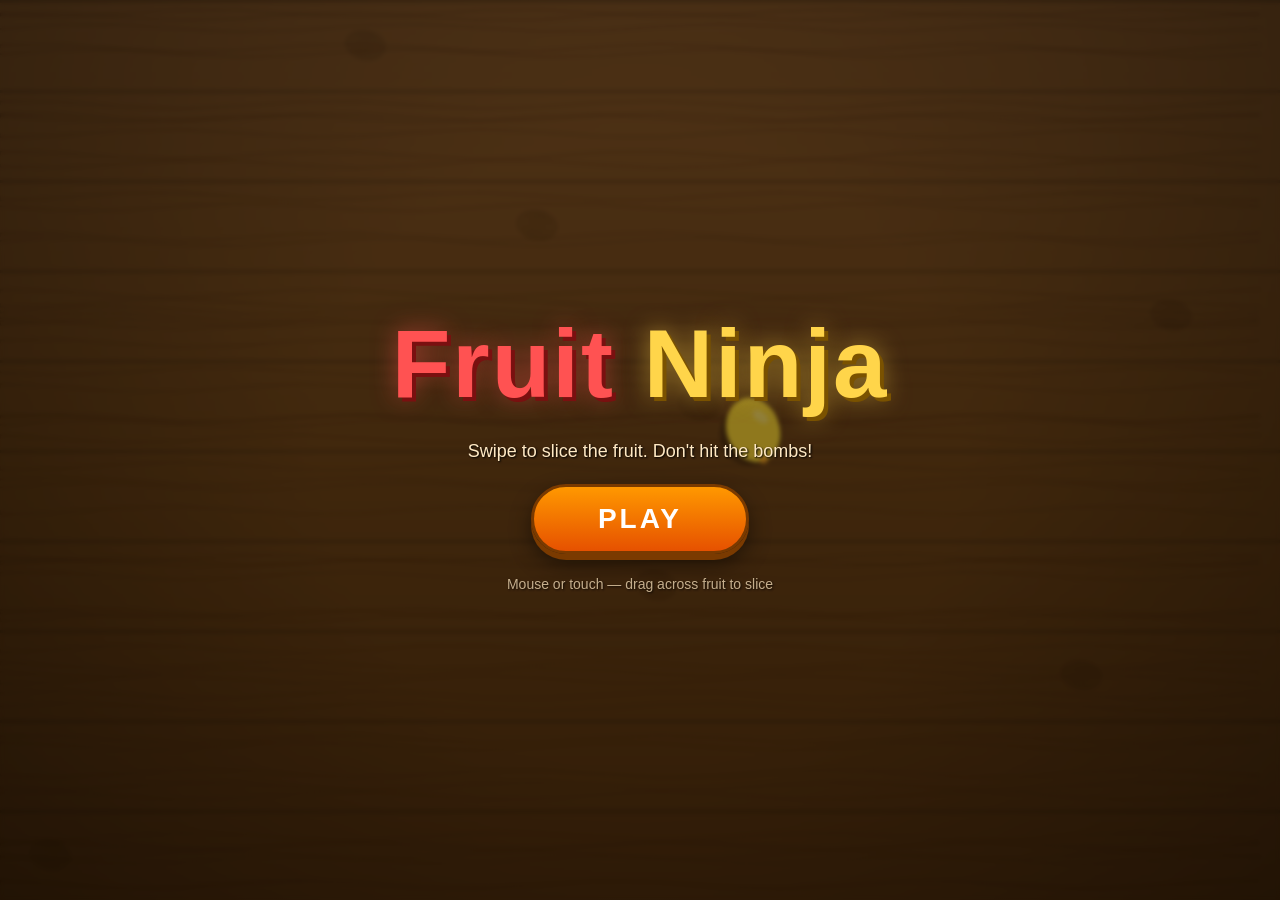
==== index.html @ 7fde8c0e "Add complete Fruit Ninja web game Canvas-based game in vanilla HTML/CSS/JS with no external assets: " ====
<!DOCTYPE html>
<html lang="en">
<head>
  <meta charset="UTF-8">
  <meta name="viewport" content="width=device-width, initial-scale=1.0, user-scalable=no">
  <title>Fruit Ninja</title>
  <link rel="stylesheet" href="style.css">
</head>
<body>
  <div id="game-container">
    <canvas id="game-canvas"></canvas>

    <div id="hud" class="hidden">
      <div id="score-panel">
        <span id="score-icon">🍉</span>
        <span id="score">0</span>
      </div>
      <div id="best-panel">BEST: <span id="best">0</span></div>
      <div id="lives-panel">
        <span class="life" data-life="0">❌</span>
        <span class="life" data-life="1">❌</span>
        <span class="life" data-life="2">❌</span>
      </div>
    </div>

    <div id="combo-popup" class="hidden"></div>

    <div id="menu-screen" class="screen">
      <h1 class="title"><span class="title-fruit">Fruit</span> <span class="title-ninja">Ninja</span></h1>
      <p class="subtitle">Swipe to slice the fruit. Don't hit the bombs!</p>
      <button id="play-btn" class="big-btn">PLAY</button>
      <p class="hint">Mouse or touch — drag across fruit to slice</p>
    </div>

    <div id="gameover-screen" class="screen hidden">
      <h1 class="title-over">GAME OVER</h1>
      <p id="final-score" class="final-score">Score: 0</p>
      <p id="new-best" class="new-best hidden">★ NEW BEST! ★</p>
      <button id="replay-btn" class="big-btn">PLAY AGAIN</button>
    </div>
  </div>

  <script src="game.js"></script>
</body>
</html>
---- style.css ----
* {
  margin: 0;
  padding: 0;
  box-sizing: border-box;
  -webkit-tap-highlight-color: transparent;
}

html, body {
  width: 100%;
  height: 100%;
  overflow: hidden;
  background: #1a0f08;
  font-family: 'Trebuchet MS', 'Segoe UI', sans-serif;
  user-select: none;
  -webkit-user-select: none;
  touch-action: none;
}

#game-container {
  position: relative;
  width: 100%;
  height: 100%;
}

#game-canvas {
  display: block;
  width: 100%;
  height: 100%;
  cursor: crosshair;
}

.hidden {
  display: none !important;
}

/* ---------- HUD ---------- */

#hud {
  position: absolute;
  top: 0;
  left: 0;
  right: 0;
  padding: 14px 18px;
  display: flex;
  justify-content: space-between;
  align-items: flex-start;
  pointer-events: none;
}

#score-panel {
  font-size: 34px;
  font-weight: bold;
  color: #ffd54a;
  text-shadow: 2px 2px 0 #5b3000, 0 0 12px rgba(0, 0, 0, 0.6);
  display: flex;
  align-items: center;
  gap: 8px;
}

#best-panel {
  position: absolute;
  top: 58px;
  left: 18px;
  font-size: 16px;
  color: #ffe9a8;
  text-shadow: 1px 1px 0 #5b3000;
}

#lives-panel {
  display: flex;
  gap: 6px;
  font-size: 26px;
}

.life {
  filter: grayscale(1) opacity(0.35);
  text-shadow: 0 0 6px rgba(0, 0, 0, 0.7);
  transition: filter 0.2s, transform 0.2s;
}

.life.lost {
  filter: none;
  transform: scale(1.15);
}

/* ---------- Combo popup ---------- */

#combo-popup {
  position: absolute;
  left: 50%;
  top: 38%;
  transform: translate(-50%, -50%);
  font-size: 44px;
  font-weight: bold;
  color: #fff176;
  text-shadow: 3px 3px 0 #b35900, 0 0 18px rgba(255, 200, 0, 0.8);
  pointer-events: none;
  animation: combo-pop 0.9s ease-out forwards;
}

@keyframes combo-pop {
  0%   { transform: translate(-50%, -50%) scale(0.3); opacity: 0; }
  20%  { transform: translate(-50%, -50%) scale(1.2); opacity: 1; }
  60%  { transform: translate(-50%, -50%) scale(1);   opacity: 1; }
  100% { transform: translate(-50%, -70%) scale(1);   opacity: 0; }
}

/* ---------- Screens ---------- */

.screen {
  position: absolute;
  inset: 0;
  display: flex;
  flex-direction: column;
  align-items: center;
  justify-content: center;
  gap: 22px;
  background: rgba(10, 5, 0, 0.45);
  backdrop-filter: blur(2px);
}

.title {
  font-size: clamp(48px, 10vw, 96px);
  letter-spacing: 2px;
}

.title-fruit {
  color: #ff5252;
  text-shadow: 4px 4px 0 #7a1010, 0 0 24px rgba(255, 80, 80, 0.5);
}

.title-ninja {
  color: #ffd54a;
  text-shadow: 4px 4px 0 #7a5200, 0 0 24px rgba(255, 213, 74, 0.5);
}

.title-over {
  font-size: clamp(40px, 9vw, 84px);
  color: #ff5252;
  text-shadow: 4px 4px 0 #7a1010;
}

.subtitle, .hint {
  color: #ffe9c4;
  font-size: 18px;
  text-shadow: 1px 1px 2px #000;
  text-align: center;
  padding: 0 20px;
}

.hint {
  font-size: 14px;
  opacity: 0.7;
}

.final-score {
  font-size: 32px;
  color: #ffd54a;
  text-shadow: 2px 2px 0 #5b3000;
}

.new-best {
  font-size: 24px;
  color: #76ff7a;
  text-shadow: 2px 2px 0 #1b5e20;
  animation: best-blink 0.8s ease-in-out infinite alternate;
}

@keyframes best-blink {
  from { opacity: 0.6; transform: scale(1); }
  to   { opacity: 1;   transform: scale(1.08); }
}

.big-btn {
  font-family: inherit;
  font-size: 28px;
  font-weight: bold;
  letter-spacing: 3px;
  color: #fff;
  background: linear-gradient(#ff9800, #e65100);
  border: 3px solid #7a3a00;
  border-radius: 50px;
  padding: 16px 64px;
  cursor: pointer;
  box-shadow: 0 6px 0 #7a3a00, 0 10px 20px rgba(0, 0, 0, 0.5);
  transition: transform 0.08s, box-shadow 0.08s;
}

.big-btn:hover {
  filter: brightness(1.1);
}

.big-btn:active {
  transform: translateY(4px);
  box-shadow: 0 2px 0 #7a3a00, 0 4px 10px rgba(0, 0, 0, 0.5);
}
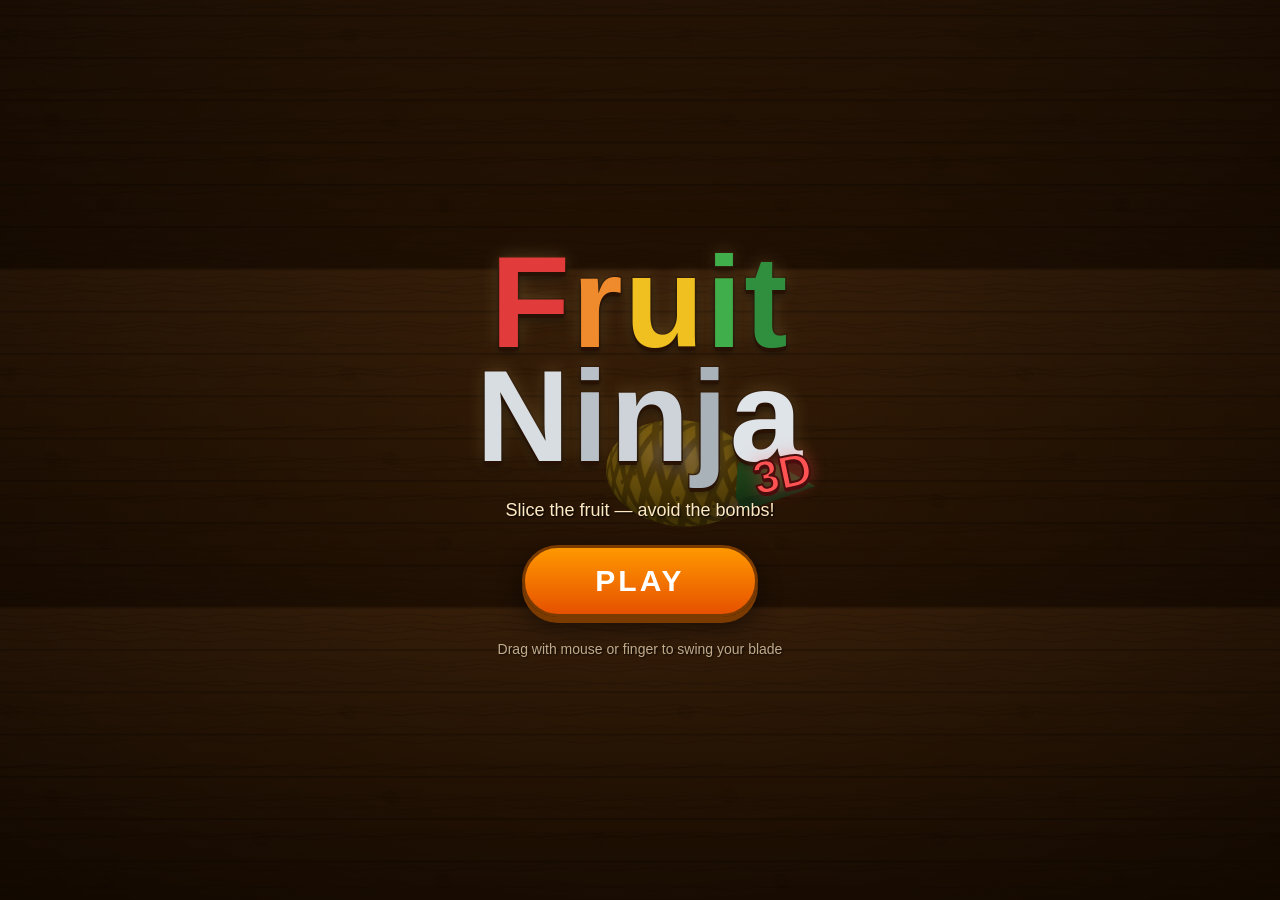
==== commit 419ad9ea: "Rebuild as 3D Fruit Ninja with Three.js and authentic sounds - Real 3D fruit meshes (8 types) sliced" ====
--- a/index.html
+++ b/index.html
@@ -3,43 +3,54 @@
 <head>
   <meta charset="UTF-8">
   <meta name="viewport" content="width=device-width, initial-scale=1.0, user-scalable=no">
-  <title>Fruit Ninja</title>
+  <title>Fruit Ninja 3D</title>
   <link rel="stylesheet" href="style.css">
 </head>
 <body>
   <div id="game-container">
-    <canvas id="game-canvas"></canvas>
+    <canvas id="webgl"></canvas>
+    <canvas id="overlay"></canvas>
 
     <div id="hud" class="hidden">
       <div id="score-panel">
         <span id="score-icon">🍉</span>
         <span id="score">0</span>
       </div>
-      <div id="best-panel">BEST: <span id="best">0</span></div>
+      <div id="best-panel">BEST <span id="best">0</span></div>
       <div id="lives-panel">
-        <span class="life" data-life="0">❌</span>
-        <span class="life" data-life="1">❌</span>
-        <span class="life" data-life="2">❌</span>
+        <span class="life" data-life="0"></span>
+        <span class="life" data-life="1"></span>
+        <span class="life" data-life="2"></span>
       </div>
     </div>
 
-    <div id="combo-popup" class="hidden"></div>
+    <div id="banner" class="hidden"></div>
 
     <div id="menu-screen" class="screen">
-      <h1 class="title"><span class="title-fruit">Fruit</span> <span class="title-ninja">Ninja</span></h1>
-      <p class="subtitle">Swipe to slice the fruit. Don't hit the bombs!</p>
+      <div class="logo">
+        <span class="logo-fruit">
+          <span style="--c:#e23b3b">F</span><span style="--c:#ef8b2c">r</span><span style="--c:#f0c020">u</span><span style="--c:#3fae4b">i</span><span style="--c:#2f8f3e">t</span>
+        </span>
+        <span class="logo-ninja">
+          <span style="--c:#d8dde2">N</span><span style="--c:#b9c0c7">i</span><span style="--c:#cdd3d9">n</span><span style="--c:#a9b1b9">j</span><span style="--c:#dfe4e9">a</span>
+        </span>
+        <span class="logo-3d">3D</span>
+      </div>
+      <p class="subtitle">Slice the fruit — avoid the bombs!</p>
       <button id="play-btn" class="big-btn">PLAY</button>
-      <p class="hint">Mouse or touch — drag across fruit to slice</p>
+      <p class="hint">Drag with mouse or finger to swing your blade</p>
     </div>
 
     <div id="gameover-screen" class="screen hidden">
       <h1 class="title-over">GAME OVER</h1>
       <p id="final-score" class="final-score">Score: 0</p>
-      <p id="new-best" class="new-best hidden">★ NEW BEST! ★</p>
+      <p id="new-best" class="new-best hidden">★ NEW BEST ★</p>
       <button id="replay-btn" class="big-btn">PLAY AGAIN</button>
     </div>
+
+    <div id="loading">Loading…</div>
   </div>
 
-  <script src="game.js"></script>
+  <script type="module" src="game.js"></script>
 </body>
 </html>
--- a/style.css
+++ b/style.css
@@ -16,93 +16,96 @@
   touch-action: none;
 }
 
-#game-container {
-  position: relative;
+#game-container { position: relative; width: 100%; height: 100%; }
+
+#webgl, #overlay {
+  position: absolute;
+  inset: 0;
   width: 100%;
   height: 100%;
-}
-
-#game-canvas {
   display: block;
-  width: 100%;
-  height: 100%;
-  cursor: crosshair;
-}
-
-.hidden {
-  display: none !important;
-}
+}
+#overlay { pointer-events: none; }
+#webgl { cursor: crosshair; }
+
+.hidden { display: none !important; }
 
 /* ---------- HUD ---------- */
 
 #hud {
   position: absolute;
-  top: 0;
-  left: 0;
-  right: 0;
-  padding: 14px 18px;
+  top: 0; left: 0; right: 0;
+  padding: 14px 20px;
   display: flex;
   justify-content: space-between;
   align-items: flex-start;
   pointer-events: none;
+  z-index: 5;
 }
 
 #score-panel {
-  font-size: 34px;
+  font-size: 40px;
   font-weight: bold;
   color: #ffd54a;
-  text-shadow: 2px 2px 0 #5b3000, 0 0 12px rgba(0, 0, 0, 0.6);
-  display: flex;
-  align-items: center;
-  gap: 8px;
-}
+  text-shadow: 2px 2px 0 #5b3000, 0 0 14px rgba(0,0,0,0.6);
+  display: flex; align-items: center; gap: 8px;
+}
+#score-icon { font-size: 30px; }
 
 #best-panel {
   position: absolute;
-  top: 58px;
-  left: 18px;
+  top: 60px; left: 20px;
   font-size: 16px;
   color: #ffe9a8;
+  letter-spacing: 1px;
   text-shadow: 1px 1px 0 #5b3000;
 }
 
-#lives-panel {
-  display: flex;
-  gap: 6px;
-  font-size: 26px;
-}
+#lives-panel { display: flex; gap: 8px; }
 
 .life {
-  filter: grayscale(1) opacity(0.35);
-  text-shadow: 0 0 6px rgba(0, 0, 0, 0.7);
-  transition: filter 0.2s, transform 0.2s;
-}
-
+  width: 30px; height: 30px;
+  border-radius: 50%;
+  background: radial-gradient(circle at 35% 30%, #ff8a6a, #b71c1c 70%);
+  border: 2px solid #7a1010;
+  box-shadow: inset -2px -2px 4px rgba(0,0,0,0.4), 0 2px 4px rgba(0,0,0,0.5);
+  position: relative;
+  transition: transform .25s, filter .25s, opacity .25s;
+}
+.life::after {
+  content: '';
+  position: absolute; inset: 0;
+  border-radius: 50%;
+  background: linear-gradient(135deg, rgba(255,255,255,.5), transparent 45%);
+}
 .life.lost {
-  filter: none;
-  transform: scale(1.15);
-}
-
-/* ---------- Combo popup ---------- */
-
-#combo-popup {
-  position: absolute;
-  left: 50%;
-  top: 38%;
+  background: radial-gradient(circle at 35% 30%, #4a4a4a, #1c1c1c 70%);
+  border-color: #000;
+  filter: grayscale(1);
+  transform: scale(.85);
+  opacity: .55;
+}
+
+/* ---------- Banner (combo / messages) ---------- */
+
+#banner {
+  position: absolute;
+  left: 50%; top: 34%;
   transform: translate(-50%, -50%);
-  font-size: 44px;
+  font-size: clamp(34px, 7vw, 64px);
   font-weight: bold;
   color: #fff176;
-  text-shadow: 3px 3px 0 #b35900, 0 0 18px rgba(255, 200, 0, 0.8);
+  text-shadow: 3px 3px 0 #b35900, 0 0 22px rgba(255,200,0,.85);
   pointer-events: none;
-  animation: combo-pop 0.9s ease-out forwards;
-}
-
-@keyframes combo-pop {
-  0%   { transform: translate(-50%, -50%) scale(0.3); opacity: 0; }
-  20%  { transform: translate(-50%, -50%) scale(1.2); opacity: 1; }
-  60%  { transform: translate(-50%, -50%) scale(1);   opacity: 1; }
-  100% { transform: translate(-50%, -70%) scale(1);   opacity: 0; }
+  z-index: 6;
+  white-space: nowrap;
+  animation: banner-pop .95s ease-out forwards;
+}
+@keyframes banner-pop {
+  0%   { transform: translate(-50%,-50%) scale(.3) rotate(-6deg); opacity: 0; }
+  20%  { transform: translate(-50%,-50%) scale(1.18) rotate(-3deg); opacity: 1; }
+  60%  { transform: translate(-50%,-50%) scale(1) rotate(-2deg); opacity: 1; }
+  100% { transform: translate(-50%,-72%) scale(1) rotate(-2deg); opacity: 0; }
 }
 
 /* ---------- Screens ---------- */
@@ -114,30 +117,53 @@
   flex-direction: column;
   align-items: center;
   justify-content: center;
-  gap: 22px;
-  background: rgba(10, 5, 0, 0.45);
-  backdrop-filter: blur(2px);
-}
-
-.title {
-  font-size: clamp(48px, 10vw, 96px);
+  gap: 24px;
+  background: radial-gradient(ellipse at center, rgba(10,5,0,.25), rgba(5,2,0,.7));
+  z-index: 10;
+}
+
+/* Fruit Ninja style logo */
+.logo {
+  display: flex;
+  flex-direction: column;
+  align-items: center;
+  line-height: .92;
+  position: relative;
+}
+.logo-fruit, .logo-ninja {
+  font-size: clamp(58px, 13vw, 130px);
+  font-weight: 900;
   letter-spacing: 2px;
-}
-
-.title-fruit {
+  font-family: 'Trebuchet MS', 'Arial Black', sans-serif;
+}
+.logo-fruit span, .logo-ninja span {
+  color: var(--c);
+  -webkit-text-stroke: 3px rgba(40,18,4,.9);
+  paint-order: stroke fill;
+  text-shadow:
+    0 4px 0 rgba(40,18,4,.9),
+    0 6px 10px rgba(0,0,0,.6),
+    0 0 18px rgba(255,220,120,.25);
+  display: inline-block;
+  transform: rotate(calc(var(--r, 0) * 1deg));
+}
+.logo-ninja { margin-top: -6px; }
+.logo-3d {
+  position: absolute;
+  right: -8px; bottom: -18px;
+  font-size: clamp(22px, 5vw, 46px);
+  font-weight: 900;
   color: #ff5252;
-  text-shadow: 4px 4px 0 #7a1010, 0 0 24px rgba(255, 80, 80, 0.5);
-}
-
-.title-ninja {
-  color: #ffd54a;
-  text-shadow: 4px 4px 0 #7a5200, 0 0 24px rgba(255, 213, 74, 0.5);
+  -webkit-text-stroke: 2px #4a0d0d;
+  text-shadow: 0 3px 0 #4a0d0d, 0 0 16px rgba(255,80,80,.6);
+  transform: rotate(-12deg);
 }
 
 .title-over {
-  font-size: clamp(40px, 9vw, 84px);
+  font-size: clamp(44px, 10vw, 92px);
   color: #ff5252;
-  text-shadow: 4px 4px 0 #7a1010;
+  -webkit-text-stroke: 3px #4a0d0d;
+  text-shadow: 0 4px 0 #4a0d0d, 0 0 20px rgba(255,80,80,.5);
 }
 
 .subtitle, .hint {
@@ -147,50 +173,47 @@
   text-align: center;
   padding: 0 20px;
 }
-
-.hint {
-  font-size: 14px;
-  opacity: 0.7;
-}
-
-.final-score {
-  font-size: 32px;
-  color: #ffd54a;
-  text-shadow: 2px 2px 0 #5b3000;
-}
-
+.hint { font-size: 14px; opacity: .7; }
+
+.final-score { font-size: 34px; color: #ffd54a; text-shadow: 2px 2px 0 #5b3000; }
 .new-best {
-  font-size: 24px;
-  color: #76ff7a;
+  font-size: 24px; color: #76ff7a;
   text-shadow: 2px 2px 0 #1b5e20;
-  animation: best-blink 0.8s ease-in-out infinite alternate;
-}
-
+  animation: best-blink .8s ease-in-out infinite alternate;
+}
 @keyframes best-blink {
-  from { opacity: 0.6; transform: scale(1); }
-  to   { opacity: 1;   transform: scale(1.08); }
+  from { opacity: .6; transform: scale(1); }
+  to   { opacity: 1; transform: scale(1.08); }
 }
 
 .big-btn {
   font-family: inherit;
-  font-size: 28px;
+  font-size: 30px;
   font-weight: bold;
   letter-spacing: 3px;
   color: #fff;
   background: linear-gradient(#ff9800, #e65100);
   border: 3px solid #7a3a00;
   border-radius: 50px;
-  padding: 16px 64px;
+  padding: 16px 70px;
   cursor: pointer;
-  box-shadow: 0 6px 0 #7a3a00, 0 10px 20px rgba(0, 0, 0, 0.5);
-  transition: transform 0.08s, box-shadow 0.08s;
-}
-
-.big-btn:hover {
-  filter: brightness(1.1);
-}
-
+  box-shadow: 0 6px 0 #7a3a00, 0 10px 22px rgba(0,0,0,.5);
+  transition: transform .08s, box-shadow .08s, filter .1s;
+}
+.big-btn:hover { filter: brightness(1.1); }
 .big-btn:active {
   transform: translateY(4px);
-  box-shadow: 0 2px 0 #7a3a00, 0 4px 10px rgba(0, 0, 0, 0.5);
-}
+  box-shadow: 0 2px 0 #7a3a00, 0 4px 10px rgba(0,0,0,.5);
+}
+
+#loading {
+  position: absolute;
+  inset: 0;
+  display: flex;
+  align-items: center;
+  justify-content: center;
+  font-size: 24px;
+  color: #ffe9c4;
+  background: #1a0f08;
+  z-index: 20;
+}
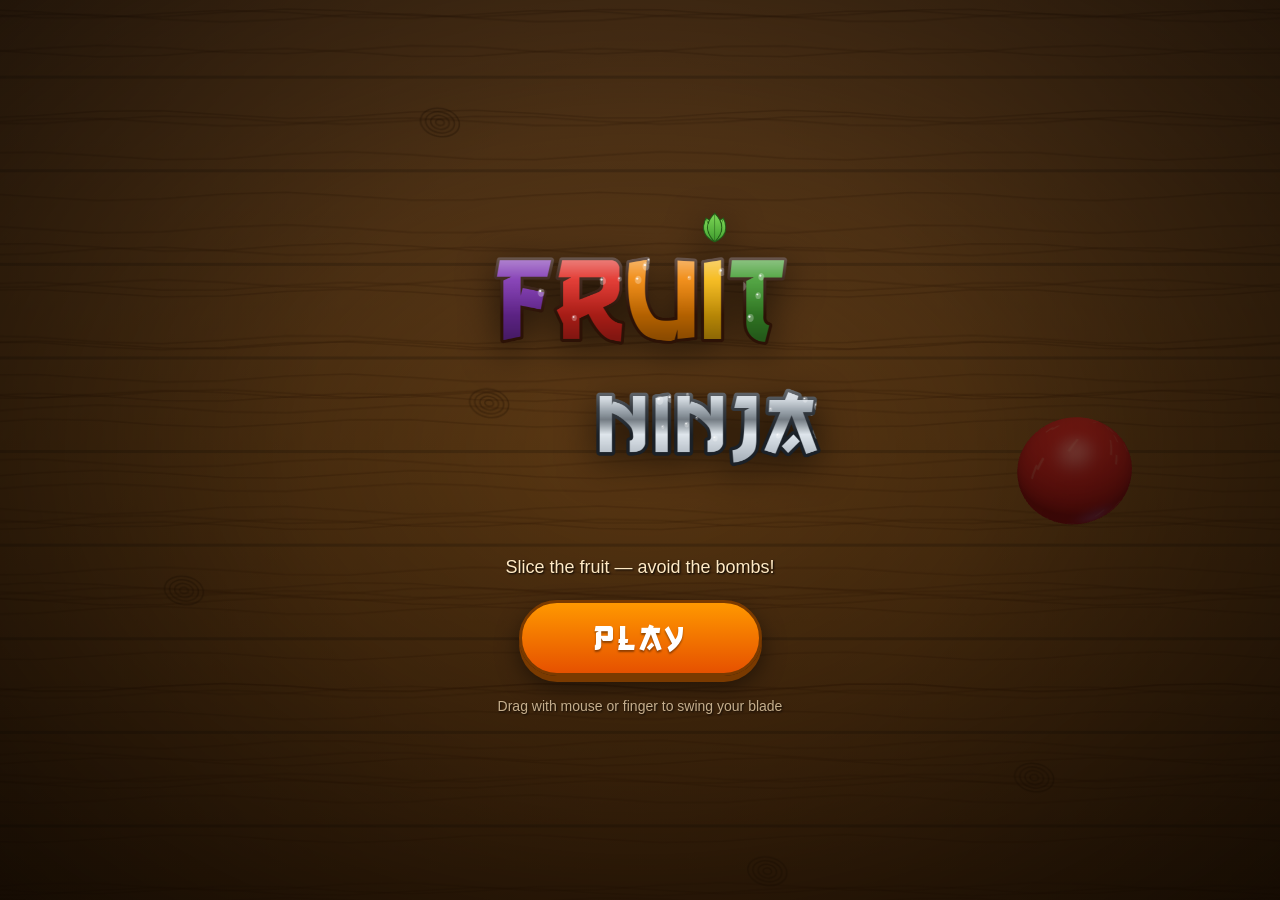
==== commit 369a3709: "Authentic title card, Gang of Three font, X strikes, pineapple crown - Render the Fruit Ninja title " ====
--- a/index.html
+++ b/index.html
@@ -18,24 +18,16 @@
       </div>
       <div id="best-panel">BEST <span id="best">0</span></div>
       <div id="lives-panel">
-        <span class="life" data-life="0"></span>
-        <span class="life" data-life="1"></span>
-        <span class="life" data-life="2"></span>
+        <span class="strike" data-life="0" style="--j:-8deg"></span>
+        <span class="strike" data-life="1" style="--j:6deg"></span>
+        <span class="strike" data-life="2" style="--j:-4deg"></span>
       </div>
     </div>
 
     <div id="banner" class="hidden"></div>
 
     <div id="menu-screen" class="screen">
-      <div class="logo">
-        <span class="logo-fruit">
-          <span style="--c:#e23b3b">F</span><span style="--c:#ef8b2c">r</span><span style="--c:#f0c020">u</span><span style="--c:#3fae4b">i</span><span style="--c:#2f8f3e">t</span>
-        </span>
-        <span class="logo-ninja">
-          <span style="--c:#d8dde2">N</span><span style="--c:#b9c0c7">i</span><span style="--c:#cdd3d9">n</span><span style="--c:#a9b1b9">j</span><span style="--c:#dfe4e9">a</span>
-        </span>
-        <span class="logo-3d">3D</span>
-      </div>
+      <canvas id="logo" width="1100" height="620"></canvas>
       <p class="subtitle">Slice the fruit — avoid the bombs!</p>
       <button id="play-btn" class="big-btn">PLAY</button>
       <p class="hint">Drag with mouse or finger to swing your blade</p>
--- a/style.css
+++ b/style.css
@@ -1,3 +1,9 @@
+@font-face {
+  font-family: 'Gang Of Three';
+  src: url('assets/fonts/go3v2.ttf') format('truetype');
+  font-display: swap;
+}
+
 * {
   margin: 0;
   padding: 0;
@@ -44,61 +50,77 @@
 }
 
 #score-panel {
-  font-size: 40px;
-  font-weight: bold;
+  font-family: 'Gang Of Three', 'Trebuchet MS', sans-serif;
+  font-size: 46px;
   color: #ffd54a;
-  text-shadow: 2px 2px 0 #5b3000, 0 0 14px rgba(0,0,0,0.6);
-  display: flex; align-items: center; gap: 8px;
+  text-shadow: 2px 3px 0 #5b3000, 0 0 14px rgba(0,0,0,0.55);
+  display: flex; align-items: center; gap: 10px;
+  letter-spacing: 1px;
 }
 #score-icon { font-size: 30px; }
 
 #best-panel {
-  position: absolute;
-  top: 60px; left: 20px;
-  font-size: 16px;
+  font-family: 'Gang Of Three', 'Trebuchet MS', sans-serif;
+  position: absolute;
+  top: 64px; left: 22px;
+  font-size: 20px;
   color: #ffe9a8;
   letter-spacing: 1px;
-  text-shadow: 1px 1px 0 #5b3000;
-}
-
-#lives-panel { display: flex; gap: 8px; }
-
-.life {
-  width: 30px; height: 30px;
-  border-radius: 50%;
-  background: radial-gradient(circle at 35% 30%, #ff8a6a, #b71c1c 70%);
-  border: 2px solid #7a1010;
-  box-shadow: inset -2px -2px 4px rgba(0,0,0,0.4), 0 2px 4px rgba(0,0,0,0.5);
+  text-shadow: 1px 2px 0 #5b3000;
+}
+
+/* ---- Lives = red X strike marks (Fruit Ninja style) ---- */
+#lives-panel { display: flex; gap: 12px; padding-top: 4px; }
+
+.strike {
   position: relative;
-  transition: transform .25s, filter .25s, opacity .25s;
-}
-.life::after {
+  width: 34px; height: 34px;
+  display: inline-block;
+  transform: rotate(var(--j, 0deg));
+}
+.strike::before, .strike::after {
   content: '';
-  position: absolute; inset: 0;
-  border-radius: 50%;
-  background: linear-gradient(135deg, rgba(255,255,255,.5), transparent 45%);
-}
-.life.lost {
-  background: radial-gradient(circle at 35% 30%, #4a4a4a, #1c1c1c 70%);
-  border-color: #000;
-  filter: grayscale(1);
-  transform: scale(.85);
-  opacity: .55;
+  position: absolute;
+  top: 50%; left: 50%;
+  width: 40px; height: 10px;
+  border-radius: 6px;
+  /* unfilled = faint carved cross */
+  background: rgba(255, 240, 230, 0.16);
+  box-shadow: inset 0 -1px 2px rgba(0,0,0,0.4);
+  transition: background .2s, box-shadow .2s, filter .2s;
+}
+.strike::before { transform: translate(-50%, -50%) rotate(45deg); }
+.strike::after  { transform: translate(-50%, -50%) rotate(-45deg); }
+
+.strike.lost::before, .strike.lost::after {
+  background: linear-gradient(180deg, #ff6b5a, #d4291c 55%, #a40f07);
+  box-shadow:
+    0 1px 3px rgba(0,0,0,0.5),
+    inset 0 2px 2px rgba(255,255,255,0.45),
+    inset 0 -2px 3px rgba(120,0,0,0.6),
+    0 0 12px rgba(255,60,40,0.55);
+}
+.strike.lost { animation: strike-pop .3s ease-out; }
+@keyframes strike-pop {
+  0% { transform: rotate(var(--j,0deg)) scale(1.8); }
+  60% { transform: rotate(var(--j,0deg)) scale(0.9); }
+  100% { transform: rotate(var(--j,0deg)) scale(1); }
 }
 
 /* ---------- Banner (combo / messages) ---------- */
 
 #banner {
+  font-family: 'Gang Of Three', 'Trebuchet MS', sans-serif;
   position: absolute;
   left: 50%; top: 34%;
   transform: translate(-50%, -50%);
-  font-size: clamp(34px, 7vw, 64px);
-  font-weight: bold;
-  color: #fff176;
-  text-shadow: 3px 3px 0 #b35900, 0 0 22px rgba(255,200,0,.85);
+  font-size: clamp(40px, 8vw, 76px);
+  color: #ffdf5b;
+  text-shadow: 3px 4px 0 #a8500a, 0 0 26px rgba(255,180,40,.9);
   pointer-events: none;
   z-index: 6;
   white-space: nowrap;
+  text-align: center;
   animation: banner-pop .95s ease-out forwards;
 }
 @keyframes banner-pop {
@@ -117,53 +139,26 @@
   flex-direction: column;
   align-items: center;
   justify-content: center;
-  gap: 24px;
-  background: radial-gradient(ellipse at center, rgba(10,5,0,.25), rgba(5,2,0,.7));
+  gap: 22px;
+  background: radial-gradient(ellipse at center, rgba(10,5,0,.2), rgba(5,2,0,.68));
   z-index: 10;
 }
 
-/* Fruit Ninja style logo */
-.logo {
-  display: flex;
-  flex-direction: column;
-  align-items: center;
-  line-height: .92;
-  position: relative;
-}
-.logo-fruit, .logo-ninja {
-  font-size: clamp(58px, 13vw, 130px);
-  font-weight: 900;
-  letter-spacing: 2px;
-  font-family: 'Trebuchet MS', 'Arial Black', sans-serif;
-}
-.logo-fruit span, .logo-ninja span {
-  color: var(--c);
-  -webkit-text-stroke: 3px rgba(40,18,4,.9);
-  paint-order: stroke fill;
-  text-shadow:
-    0 4px 0 rgba(40,18,4,.9),
-    0 6px 10px rgba(0,0,0,.6),
-    0 0 18px rgba(255,220,120,.25);
-  display: inline-block;
-  transform: rotate(calc(var(--r, 0) * 1deg));
-}
-.logo-ninja { margin-top: -6px; }
-.logo-3d {
-  position: absolute;
-  right: -8px; bottom: -18px;
-  font-size: clamp(22px, 5vw, 46px);
-  font-weight: 900;
-  color: #ff5252;
-  -webkit-text-stroke: 2px #4a0d0d;
-  text-shadow: 0 3px 0 #4a0d0d, 0 0 16px rgba(255,80,80,.6);
-  transform: rotate(-12deg);
+/* Title card canvas (rendered in JS with the Gang of Three font) */
+#logo {
+  width: min(78vw, 620px);
+  height: auto;
+  filter: drop-shadow(0 10px 18px rgba(0,0,0,.6));
 }
 
 .title-over {
-  font-size: clamp(44px, 10vw, 92px);
+  font-family: 'Gang Of Three', 'Trebuchet MS', sans-serif;
+  font-size: clamp(48px, 11vw, 104px);
   color: #ff5252;
   -webkit-text-stroke: 3px #4a0d0d;
-  text-shadow: 0 4px 0 #4a0d0d, 0 0 20px rgba(255,80,80,.5);
+  paint-order: stroke fill;
+  text-shadow: 0 5px 0 #4a0d0d, 0 0 22px rgba(255,80,80,.5);
+  letter-spacing: 2px;
 }
 
 .subtitle, .hint {
@@ -175,10 +170,15 @@
 }
 .hint { font-size: 14px; opacity: .7; }
 
-.final-score { font-size: 34px; color: #ffd54a; text-shadow: 2px 2px 0 #5b3000; }
+.final-score {
+  font-family: 'Gang Of Three', 'Trebuchet MS', sans-serif;
+  font-size: 42px; color: #ffd54a; text-shadow: 2px 3px 0 #5b3000; letter-spacing: 1px;
+}
 .new-best {
-  font-size: 24px; color: #76ff7a;
+  font-family: 'Gang Of Three', 'Trebuchet MS', sans-serif;
+  font-size: 30px; color: #76ff7a;
   text-shadow: 2px 2px 0 #1b5e20;
+  letter-spacing: 1px;
   animation: best-blink .8s ease-in-out infinite alternate;
 }
 @keyframes best-blink {
@@ -187,18 +187,18 @@
 }
 
 .big-btn {
-  font-family: inherit;
-  font-size: 30px;
-  font-weight: bold;
+  font-family: 'Gang Of Three', 'Trebuchet MS', sans-serif;
+  font-size: 36px;
   letter-spacing: 3px;
   color: #fff;
   background: linear-gradient(#ff9800, #e65100);
   border: 3px solid #7a3a00;
   border-radius: 50px;
-  padding: 16px 70px;
+  padding: 14px 72px;
   cursor: pointer;
   box-shadow: 0 6px 0 #7a3a00, 0 10px 22px rgba(0,0,0,.5);
   transition: transform .08s, box-shadow .08s, filter .1s;
+  text-shadow: 0 2px 2px rgba(0,0,0,.4);
 }
 .big-btn:hover { filter: brightness(1.1); }
 .big-btn:active {
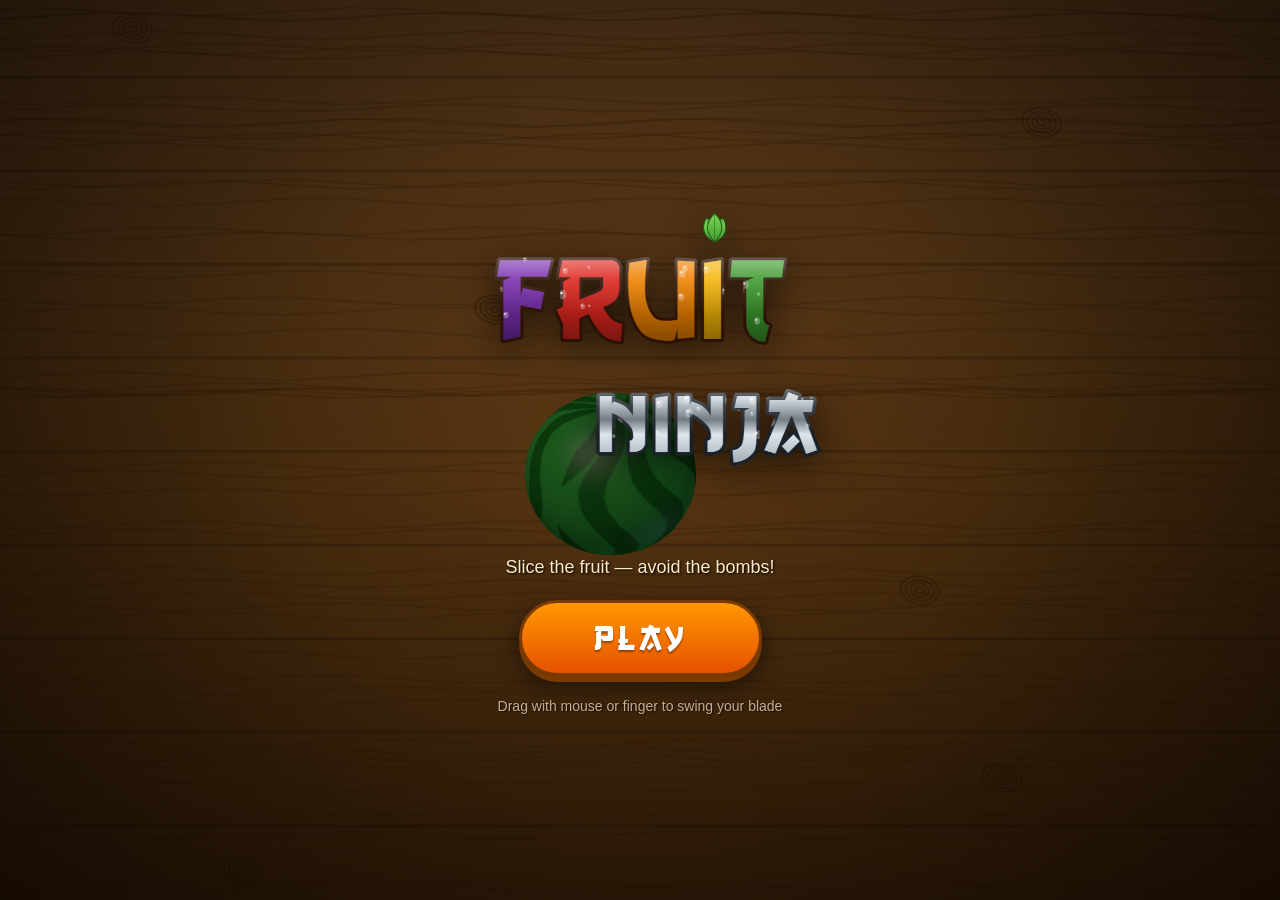
==== commit 1b3eab53: "Drop '3D' branding from name, docs, and comments Rename the game back to plain 'Fruit Ninja' across " ====
--- a/index.html
+++ b/index.html
@@ -3,7 +3,7 @@
 <head>
   <meta charset="UTF-8">
   <meta name="viewport" content="width=device-width, initial-scale=1.0, user-scalable=no">
-  <title>Fruit Ninja 3D</title>
+  <title>Fruit Ninja</title>
   <link rel="stylesheet" href="style.css">
 </head>
 <body>
